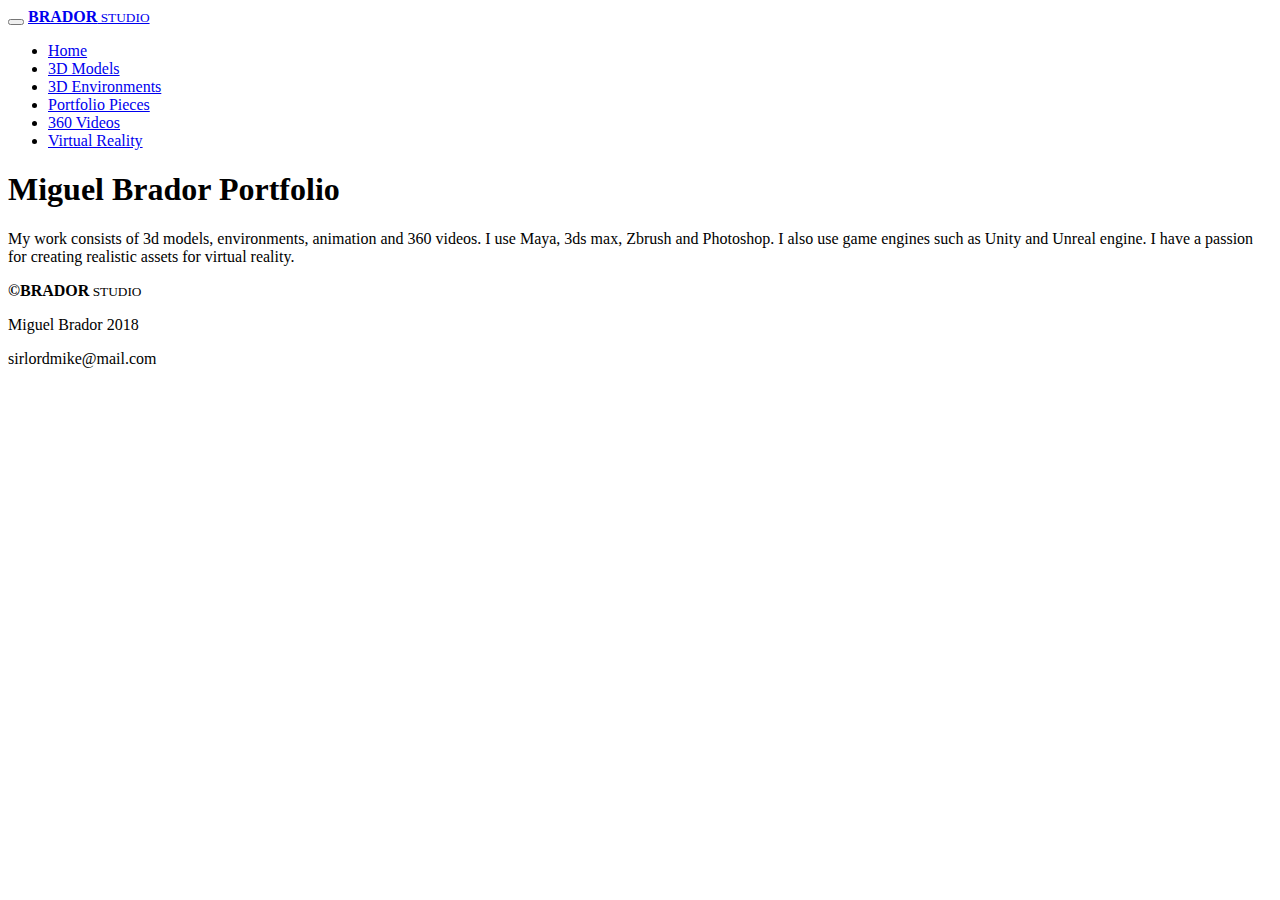
==== index.html @ 0e710995 "Add files via upload" ====
<!DOCTYPE html>
<html lang="en">

<head>
    <meta charset="UTF-8">
    <meta name="viewport" content="width=device-width, initial-scale=1.0">
    <meta http-equiv="X-UA-Compatible" content="ie-edge">

    <link rel="stylesheet" href="css/font-awesome.min.css">
    <link rel="stylesheet" href="css/bootstrap.css">
    <link rel="stylesheet" href="css/style.css">
    <title>Brador Studio Website</title>
</head>

<body>
    <div class="container-fluid">
        <nav class="navbar navbar-toggleable-lg navbar-inverse navbar-expand-lg bg-inverse fixed-top">
            <button class="navbar-toggler">
            <span class="navbar-toggler-icon" data-toggle="collapse" data-target="#navbarCollapse"></span>
        </button>
            <a class="navbar-brand" href="#"><strong>BRADOR</strong><small> STUDIO</small><i class="fa fa-simplybuilt logo px-3"></i></a>
            <div class="collapse navbar-collapse" id="navbarCollapse">
                <ul class="navbar-nav ml-auto">
                    <li class="nav-item active">
                        <a class="nav-link" href="/index.html">Home</a>
                    </li>
                    <li class="nav-item">
                        <a class="nav-link" href="/3dmodels.html">3D Models</a>
                    </li>
                    <li class="nav-item">
                        <a class="nav-link" href="/3denvironments.html">3D Environments</a>
                    </li>
                    <li class="nav-item">
                        <a class="nav-link" href="/portfoliopieces.html">Portfolio Pieces</a>
                    </li>
                    <li class="nav-item">
                        <a class="nav-link" href="/360video.html">360 Videos</a>
                    </li>
                    <li class="nav-item">
                        <a class="nav-link" href="/virtualreality.html">Virtual Reality</a>
                    </li>
                </ul>
            </div>
        </nav>

        <section id="home-section">
            <div class="py-5">
                <div class="row viewport-max align-items-center">
                   <div class="col-10 mx-auto text-center">
                    <h1 class="content-title text-center">Miguel Brador Portfolio</h1>
                    <p class="display-5 mx-auto w-60">My work consists of 3d models, environments, animation and 360 videos. I use Maya, 3ds max, Zbrush and Photoshop. I also use game engines such as Unity and Unreal engine. I have a passion for creating realistic assets for virtual reality.</p>
                </div>
                </div>
            </div>
        </section>
    </div>
<footer>
    <div class="container text-center height-space">
        <div class="display-4"><strong>&copy;BRADOR</strong><small> STUDIO</small><i class="fa fa-simplybuilt logo px-3"></i></div>
        <p class="name">Miguel Brador 2018</p>
        <p class="email">sirlordmike@mail.com</p>
    </div>
</footer>
    <script>
        src = 'https://cdnjs.cloudflare.com/ajax/libs/lodash.js/3.10.1/lodash.min.js' 
    </script>
    <script src="js/jquery.min.js"></script>
    <script src="js/tether.min.js"></script>
    <script src="js/index1.js"></script>
    <script src="js/bootstrap.min.js"></script>
    <script src="js/navbar-fixed.js"></script>

</body>

</html>
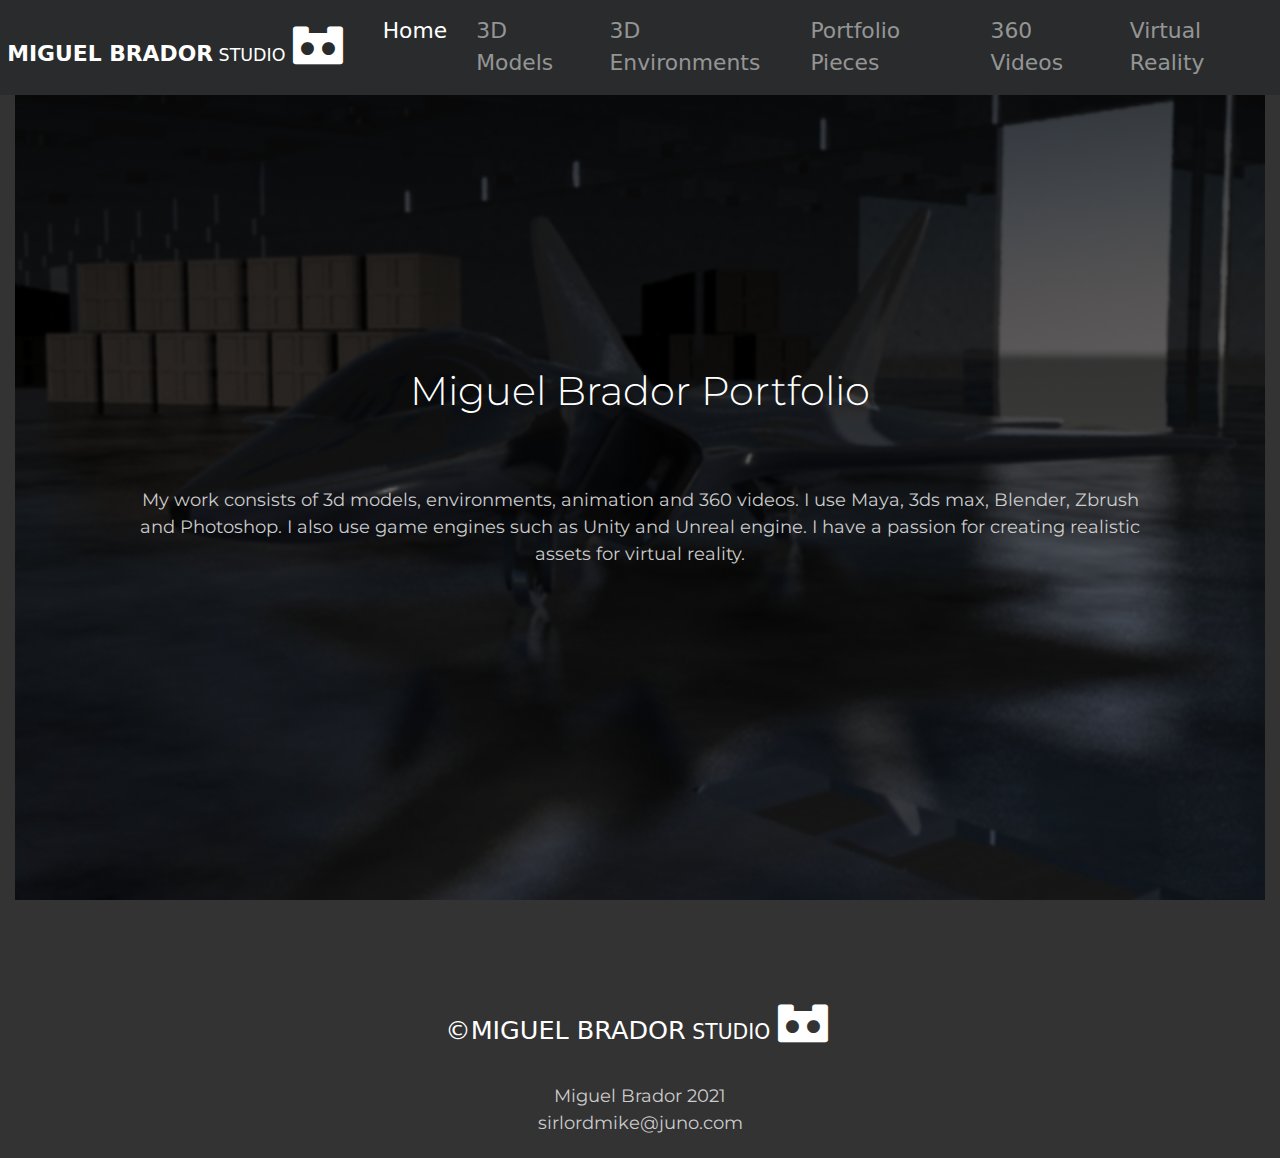
==== commit ba4df7d4: "Add files via upload" ====
--- a/index.html
+++ b/index.html
@@ -9,7 +9,7 @@
     <link rel="stylesheet" href="css/font-awesome.min.css">
     <link rel="stylesheet" href="css/bootstrap.css">
     <link rel="stylesheet" href="css/style.css">
-    <title>Brador Studio Website</title>
+    <title>Miguel Brador Studio Website</title>
 </head>
 
 <body>
@@ -18,7 +18,7 @@
             <button class="navbar-toggler">
             <span class="navbar-toggler-icon" data-toggle="collapse" data-target="#navbarCollapse"></span>
         </button>
-            <a class="navbar-brand" href="#"><strong>BRADOR</strong><small> STUDIO</small><i class="fa fa-simplybuilt logo px-3"></i></a>
+            <a class="navbar-brand" href="#"><strong>MIGUEL BRADOR</strong><small> STUDIO</small><i class="fa fa-simplybuilt logo px-3"></i></a>
             <div class="collapse navbar-collapse" id="navbarCollapse">
                 <ul class="navbar-nav ml-auto">
                     <li class="nav-item active">
@@ -47,8 +47,8 @@
             <div class="py-5">
                 <div class="row viewport-max align-items-center">
                    <div class="col-10 mx-auto text-center">
-                    <h1 class="content-title text-center">Miguel Brador Portfolio</h1>
-                    <p class="display-5 mx-auto w-60">My work consists of 3d models, environments, animation and 360 videos. I use Maya, 3ds max, Zbrush and Photoshop. I also use game engines such as Unity and Unreal engine. I have a passion for creating realistic assets for virtual reality.</p>
+                    <h1 class="content-title text-center display-2">Miguel Brador Portfolio</h1>
+                    <p class="display-5 mx-auto w-60">My work consists of 3d models, environments, animation and 360 videos. I use Maya, 3ds max, Blender, Zbrush and Photoshop. I also use game engines such as Unity and Unreal engine. I have a passion for creating realistic assets for virtual reality.</p>
                 </div>
                 </div>
             </div>
@@ -56,9 +56,9 @@
     </div>
 <footer>
     <div class="container text-center height-space">
-        <div class="display-4"><strong>&copy;BRADOR</strong><small> STUDIO</small><i class="fa fa-simplybuilt logo px-3"></i></div>
-        <p class="name">Miguel Brador 2018</p>
-        <p class="email">sirlordmike@mail.com</p>
+        <div class="display-4"><strong>&copy;MIGUEL BRADOR</strong><small> STUDIO</small><i class="fa fa-simplybuilt logo px-3"></i></div>
+        <p class="name">Miguel Brador 2021</p>
+        <p class="email">sirlordmike@juno.com</p>
     </div>
 </footer>
     <script>
--- a/css/style.css
+++ b/css/style.css
@@ -0,0 +1,193 @@
+@import url(https://fonts.googleapis.com/css?family=Montserrat); 
+html, body {
+    background:#333;
+    color: #fff;
+    font-size: 45.5%;
+
+}
+
+.navbar-brand{
+    font-size: 3rem;
+}
+p{
+    font-size: 2.5rem;
+}
+
+.navbar{
+    font-size: 3rem;
+}
+.navbar-nav li{
+  margin-left:3rem;
+}
+
+span{
+    font-size: 4rem;
+}
+
+.logo{
+    font-size: 6rem;
+}
+
+
+.viewport-max{
+    min-height: 100vh;
+}
+
+
+#home-section{
+    background: linear-gradient(rgba(0, 0, 0, 0.8), rgba(0, 0, 0, 0.3)), url("../img/3dmodels/home-pic.jpg");
+    background-position: center;
+    background-attachment: fixed;
+    background-size: cover;
+    font-family: Montserrat;
+    }
+
+.navbar-expand{
+    background: #333;
+}
+#mg-section{
+    background: linear-gradient(rgba(0, 0, 0, 0.8), rgba(0, 0, 0, 0.8)),url("../img/background1.jpg");
+    background-attachment: fixed;
+    background-size: cover;
+    background-position: center;
+}
+
+#portfolio-section{
+    background: linear-gradient(rgba(0, 0, 0, 0.8), rgba(0, 0, 0, 0.8)),url("../img/background2.jpg");
+    background-attachment: fixed;
+    background-size: cover;
+    background-position: center;
+}
+#360video-section{
+    background: linear-gradient(rgba(0, 0, 0, 0.8), rgba(0, 0, 0, 0.8)),url("../img/background2.jpg");
+    background-attachment: fixed;
+    background-size: cover;
+    background-position: center;
+}
+#vr-section{
+    background: linear-gradient(rgba(0, 0, 0, 0.8), rgba(0, 0, 0, 0.8)),url("../img/vr-images/Unitypic1.jpg");
+    background-attachment: fixed;
+    background-size: cover;
+    background-position: center;
+}
+.height-space{
+    margin-top: 8rem;
+    margin-bottom: 8rem;
+}
+p{
+    margin-top: 10rem;
+    color: #ccc;
+}
+
+
+.s1{
+    background: url("../img/3dmodels/pic1.jpg");
+    background-size: cover;
+    background-position: center;
+}
+
+.s2{
+    background: url("../img/3dmodels/pic2.jpg");
+    background-size: cover;
+    background-position: center;
+}
+.s3{
+    background: url("../img/3dmodels/pic3.jpeg");
+    background-size: cover;
+    background-position: center;
+}
+.s4{
+    background: url("../img/3dmodels/pic4.jpeg");
+    background-size: cover;
+    background-position: center;
+}
+
+.s5{
+    background: url("../img/3dmodels/pic5.jpg");
+    background-size: cover;
+    background-position: center;
+}
+.s6{
+    background: url("../img/3dmodels/pic6.jpg");
+    background-size: cover;
+    background-position: center;
+}
+.s7{
+    background: url("../img/3dmodels/pic7.jpg");
+    background-size: cover;
+    background-position: center;
+}
+.s8{
+    background: url("../img/3dmodels/pic8.jpg");
+    background-size: cover;
+    background-position: center;
+}
+
+
+.p1{
+    background: url("../img/3denvironments/project1.jpg");
+    background-size: cover;
+    background-position: center;
+}
+
+.p2{
+    background: url("../img/3denvironments/project2.jpg");
+    background-size: cover;
+    background-position: center;
+}
+.p3{
+    background: url("../img/3denvironments/project3.jpg");
+    background-size: cover;
+    background-position: center;
+}
+.p4{
+    background: url("../img/3denvironments/project4.jpg");
+    background-size: cover;
+    background-position: center;
+}
+
+.p5{
+    background: url("../img/3denvironments/project5.jpeg");
+    background-size: cover;
+    background-position: center;
+}
+.p6{
+
+}
+.name, .email{
+    font-family: Montserrat;
+    margin-bottom: -5rem;
+    margin-top: 5rem;
+}
+
+.videos{
+    margin-top: -60px;
+    
+}
+.push-top{
+    margin-top: 20rem;
+}
+.align-items{
+    margin: auto;
+}
+
+ @media (max-width: 1199px) {
+    
+     .content-title{
+         font-size: 7rem;
+     }
+}
+
+ @media (max-width: 1199px) {
+    
+     .navbar-brand{
+         font-size: 2.5rem;
+         position: absolute;
+         top: 0px;
+         left: 30%;
+     }
+}
+
+
+
+
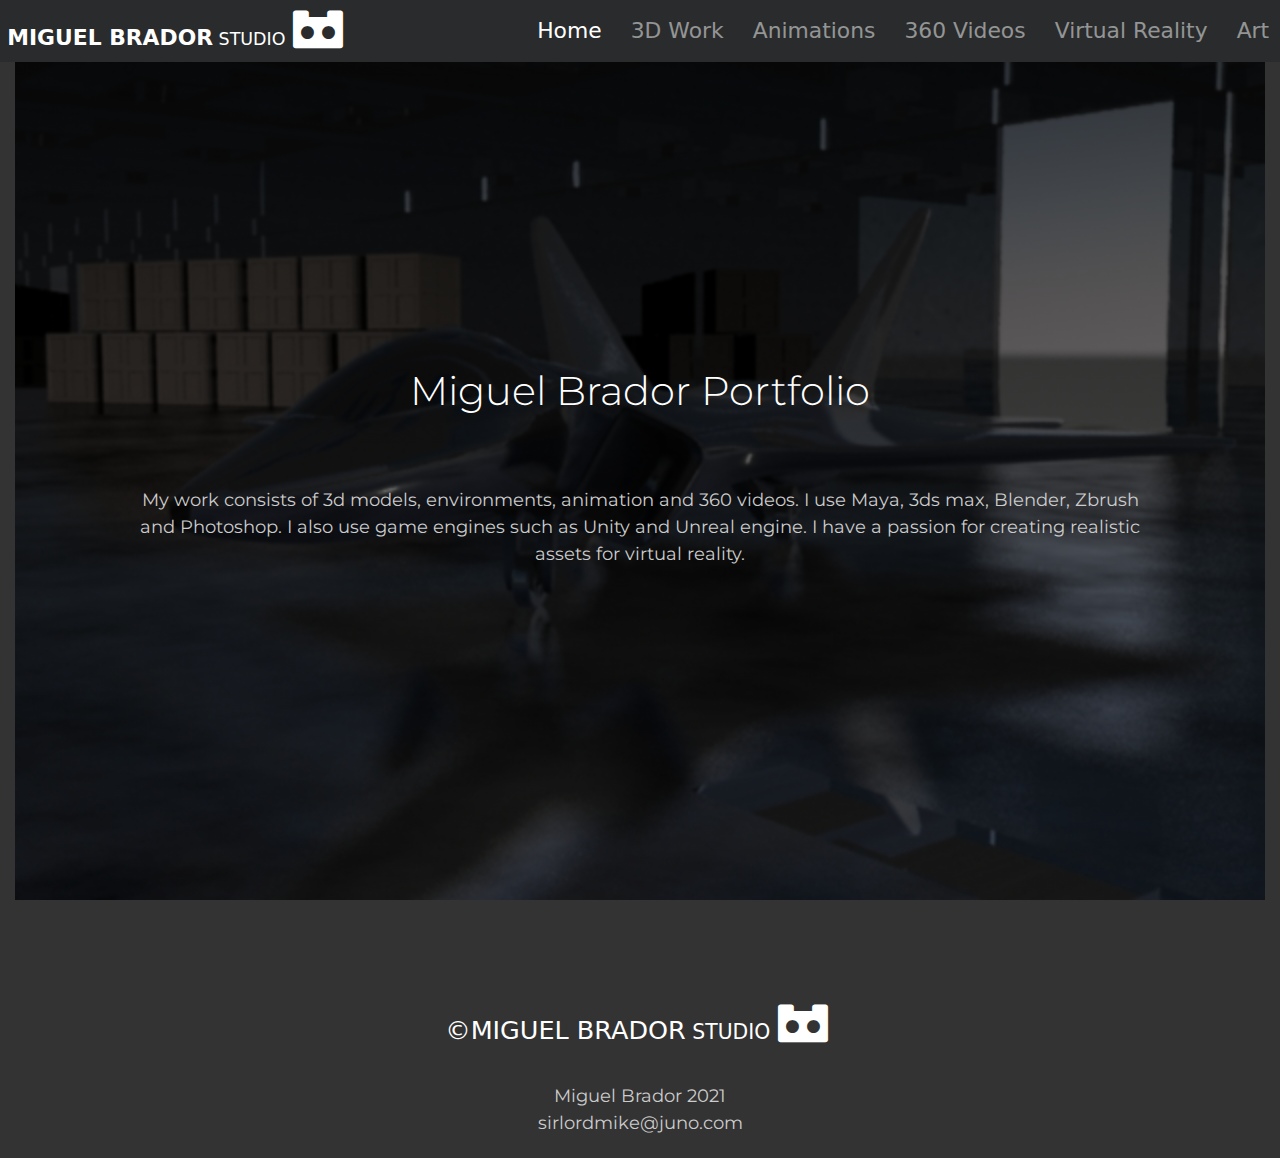
==== commit 14cf2d75: "Add files via upload" ====
--- a/index.html
+++ b/index.html
@@ -25,19 +25,19 @@
                         <a class="nav-link" href="/index.html">Home</a>
                     </li>
                     <li class="nav-item">
-                        <a class="nav-link" href="/3dmodels.html">3D Models</a>
+                        <a class="nav-link" href="/3dwork.html">3D Work</a>
                     </li>
                     <li class="nav-item">
-                        <a class="nav-link" href="/3denvironments.html">3D Environments</a>
-                    </li>
-                    <li class="nav-item">
-                        <a class="nav-link" href="/portfoliopieces.html">Portfolio Pieces</a>
+                        <a class="nav-link" href="/animations.html">Animations</a>
                     </li>
                     <li class="nav-item">
                         <a class="nav-link" href="/360video.html">360 Videos</a>
                     </li>
                     <li class="nav-item">
                         <a class="nav-link" href="/virtualreality.html">Virtual Reality</a>
+                    </li>
+                    <li class="nav-item">
+                        <a class="nav-link" href="/Art.html">Art</a>
                     </li>
                 </ul>
             </div>
--- a/css/style.css
+++ b/css/style.css
@@ -79,6 +79,12 @@
     color: #ccc;
 }
 
+.s0{
+    background: linear-gradient(rgba(0, 0, 0, 0.6), rgba(0, 0, 0, 0.6)),
+        url("../img/3dmodels/pic0.jpg");
+    background-size: cover;
+    background-position: center;
+}
 
 .s1{
     background: url("../img/3dmodels/pic1.jpg");
@@ -123,37 +129,112 @@
     background-position: center;
 }
 
-
-.p1{
+.arrow{
+    width: 10rem;
+    display: block;
+    margin: auto;
+    margin-top: 10rem;
+}
+
+.s9{
+    background: linear-gradient(rgba(0, 0, 0, 0.6), rgba(0, 0, 0, 0.6)),
+        url("../img/3denvironments/project0.jpg");
+    background-size: cover;
+    background-position: center;
+}
+.s10{
     background: url("../img/3denvironments/project1.jpg");
     background-size: cover;
     background-position: center;
 }
 
-.p2{
+.s11{
     background: url("../img/3denvironments/project2.jpg");
     background-size: cover;
     background-position: center;
 }
-.p3{
+.s12{
     background: url("../img/3denvironments/project3.jpg");
     background-size: cover;
     background-position: center;
 }
-.p4{
+.s13{
     background: url("../img/3denvironments/project4.jpg");
     background-size: cover;
     background-position: center;
 }
 
-.p5{
+.s14{
     background: url("../img/3denvironments/project5.jpeg");
     background-size: cover;
     background-position: center;
 }
-.p6{
-
-}
+.s15{
+
+}
+
+.a0{
+    background: linear-gradient(rgba(0, 0, 0, 0.6), rgba(0, 0, 0, 0.6)),
+        url("../img/Art/a0.jpg");
+    background-size: cover;
+    background-position: center;
+}
+
+.a1{
+    background: url("../img/Art/a1.jpg");
+    background-size: cover;
+    background-position: center;
+}
+
+.a2{
+    background: url("../img/Art/a2.jpg");
+    background-size: cover;
+    background-position: center;
+}
+.a3{
+    background: url("../img/Art/a3.jpg");
+    background-size: cover;
+    background-position: center;
+}
+.a4{
+    background: url("../img/Art/a4.jpg");
+    background-size: cover;
+    background-position: center;
+}
+
+.a5{
+    background: url("../img/Art/a5.jpg");
+    background-size: cover;
+    background-position: center;
+}
+.a6{
+    background: url("../img/Art/a6.jpg");
+    background-size: cover;
+    background-position: center;
+}
+.a7{
+    background: url("../img/Art/a7.jpg");
+    background-size: cover;
+    background-position: center;
+}
+.a8{
+    background: url("../img/Art/a8.jpg");
+    background-size: cover;
+    background-position: center;
+}
+.a9{
+    background: url("../img/Art/a9.jpg");
+    background-size: cover;
+    background-position: center;
+}
+.a10{
+    background: url("../img/Art/a10.jpg");
+    background-size: cover;
+    background-position: center;
+}
+.a11{
+}
+
 .name, .email{
     font-family: Montserrat;
     margin-bottom: -5rem;
